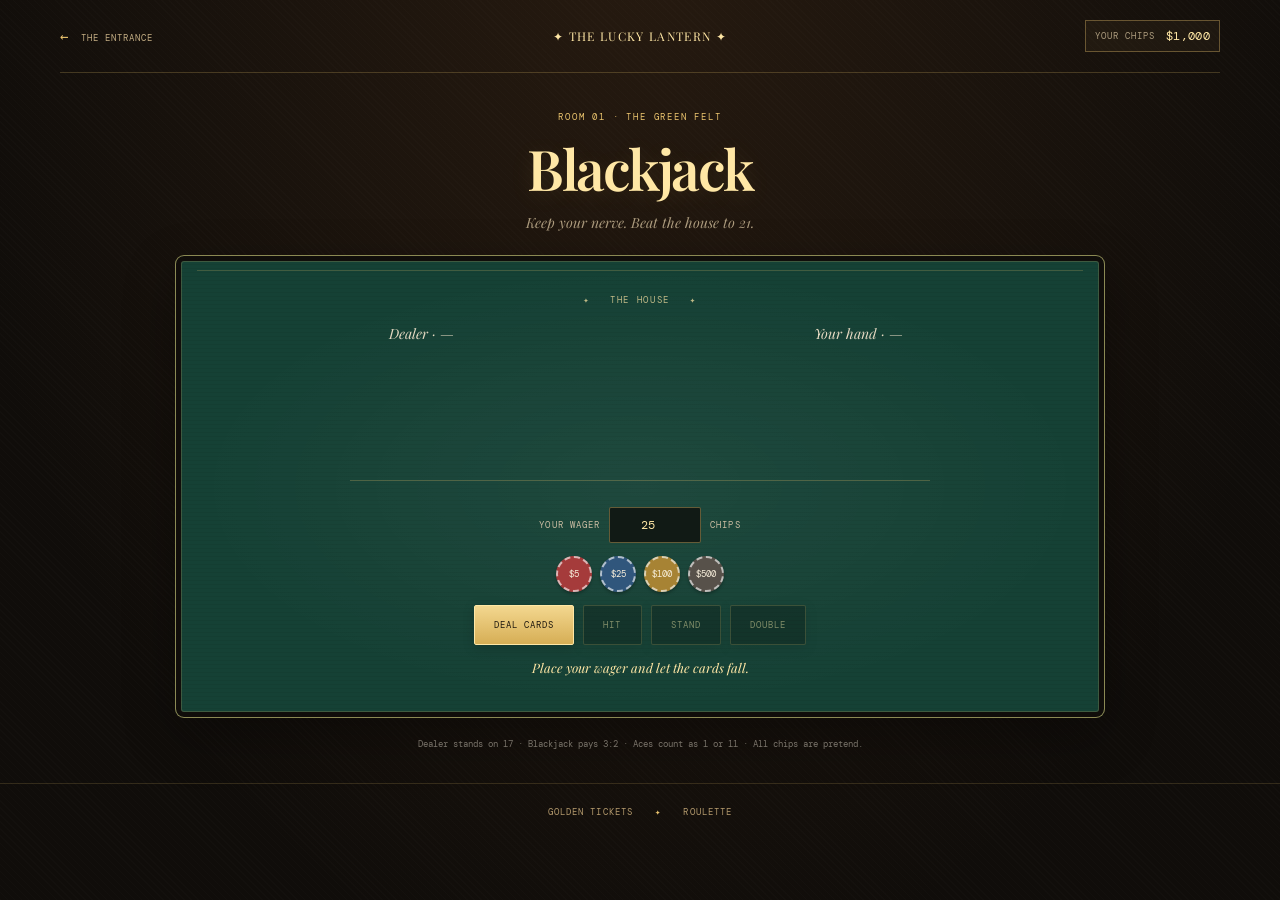
==== blackjack.html @ efd1a1de "jajaja bobby" ====
<!doctype html>
<html lang="en">
<head>
  <meta charset="utf-8">
  <meta name="viewport" content="width=device-width, initial-scale=1">
  <meta name="theme-color" content="#100d0a">
  <meta name="description" content="Play a hand of free blackjack at The Lucky Lantern.">
  <title>Blackjack — The Lucky Lantern</title>
  <link rel="stylesheet" href="casino.css">
</head>
<body class="game-page blackjack-page">
  <header class="game-topbar">
    <a class="back-link" href="index.html"><span aria-hidden="true">←</span> THE ENTRANCE</a>
    <a class="game-wordmark" href="index.html">✦ THE LUCKY LANTERN ✦</a>
    <div class="balance-plaque"><span class="plaque-label">Your chips</span><strong class="balance" id="balance">$1,000</strong></div>
  </header>
  <main class="game-main">
    <div class="room-heading">
      <p class="section-kicker">ROOM 01 · THE GREEN FELT</p>
      <h1>Blackjack</h1>
      <p>Keep your nerve. Beat the house to 21.</p>
    </div>
    <section class="table">
      <p class="seat-label">✦ &nbsp; THE HOUSE &nbsp; ✦</p>
      <div class="hands">
        <div class="hand">
          <p class="hand-title">Dealer <span id="dealer-total"></span></p>
          <div class="cards" id="dealer-cards" aria-label="Dealer's cards"></div>
          <p class="hand-total" id="dealer-status" aria-live="polite"></p>
        </div>
        <div class="hand">
          <p class="hand-title">Your hand <span id="player-total"></span></p>
          <div class="cards" id="player-cards" aria-label="Your cards"></div>
          <p class="hand-total" id="player-status" aria-live="polite"></p>
        </div>
      </div>
      <div class="table-divider"></div>
      <div class="table-controls">
        <div class="wager-row">
          <label class="control-label" for="blackjack-wager">Your wager</label>
          <input class="wager-input" id="blackjack-wager" type="number" min="1" step="1" value="25" inputmode="numeric">
          <span class="control-label">chips</span>
        </div>
        <div class="chip-row" aria-label="Add chips to your wager">
          <button class="chip" type="button" data-add="5" aria-label="Add 5 chips">$5</button>
          <button class="chip" type="button" data-add="25" aria-label="Add 25 chips">$25</button>
          <button class="chip" type="button" data-add="100" aria-label="Add 100 chips">$100</button>
          <button class="chip" type="button" data-add="500" aria-label="Add 500 chips">$500</button>
        </div>
        <div class="button-row">
          <button class="btn" id="deal-button" type="button">Deal cards</button>
          <button class="btn btn-secondary" id="hit-button" type="button" disabled>Hit</button>
          <button class="btn btn-secondary" id="stand-button" type="button" disabled>Stand</button>
          <button class="btn btn-secondary" id="double-button" type="button" disabled>Double</button>
        </div>
        <p class="game-message" id="blackjack-message" aria-live="polite">Place your wager and let the cards fall.</p>
      </div>
    </section>
    <p class="fine-print">Dealer stands on 17 · Blackjack pays 3:2 · Aces count as 1 or 11 · All chips are pretend.</p>
  </main>
  <footer class="game-footer"><a href="scratchoffs.html">Golden Tickets</a><span>✦</span><a href="roulette.html">Roulette</a></footer>
  <div class="toast" id="toast" role="status" aria-live="polite"></div>
  <script src="casino.js"></script>
  <script src="blackjack.js"></script>
</body>
</html>
---- casino.css ----
@import url("https://fonts.googleapis.com/css2?family=DM+Mono:wght@400;500&family=Playfair+Display:ital,wght@0,500;0,600;0,700;0,800;1,500;1,600&display=swap");

:root {
  color-scheme: dark;
  --ink: #f7eedb;
  --muted: #ad9c7e;
  --gold: #edc66f;
  --gold-light: #ffe7a5;
  --red: #a83232;
  --felt: #154135;
  --mono: "DM Mono", monospace;
  --serif: "Playfair Display", Georgia, serif;
}

* { box-sizing: border-box; }
[hidden] { display: none !important; }
html { min-width: 320px; scroll-behavior: smooth; }
body {
  min-width: 320px;
  margin: 0;
  color: var(--ink);
  background:
    radial-gradient(ellipse at 50% -10%, rgba(136, 84, 41, .19), transparent 44rem),
    repeating-linear-gradient(45deg, rgba(255,255,255,.012) 0 1px, transparent 1px 5px),
    #100d0a;
  font-family: var(--serif);
}
button, input, select { font: inherit; }
button { color: inherit; }
button:focus-visible, input:focus-visible, select:focus-visible, a:focus-visible {
  outline: 2px solid var(--gold-light);
  outline-offset: 4px;
}
button:disabled { cursor: not-allowed; opacity: .45; }
a { color: inherit; }

/* The grand entrance */
.lobby-page {
  min-height: 100vh;
  overflow-x: hidden;
  background:
    radial-gradient(ellipse at 50% 40%, rgba(106,31,29,.27), transparent 40rem),
    repeating-linear-gradient(45deg, rgba(255,255,255,.013) 0 1px, transparent 1px 6px),
    #100d0a;
}
.lobby-lights {
  position: fixed;
  inset: 0;
  z-index: -1;
  background: radial-gradient(ellipse at 50% 25%, rgba(255,200,107,.075), transparent 55%);
  pointer-events: none;
}
.lobby-header {
  width: min(1240px, calc(100% - 52px));
  min-height: 79px;
  display: flex;
  align-items: center;
  justify-content: space-between;
  gap: 20px;
  margin: 0 auto;
  border-bottom: 1px solid rgba(237,198,111,.22);
}
.wordmark {
  color: var(--gold-light);
  font-size: 19px;
  font-weight: 600;
  letter-spacing: .015em;
  text-decoration: none;
}
.wordmark-star { color: var(--gold); font-size: 14px; }
.balance-plaque {
  display: flex;
  align-items: center;
  gap: 11px;
  padding: 8px 12px;
  border: 1px solid rgba(237,198,111,.35);
  background: rgba(237,198,111,.045);
}
.plaque-label { color: var(--muted); font: 9px var(--mono); letter-spacing: .11em; text-transform: uppercase; }
.balance { color: var(--gold-light); font: 15px var(--mono); letter-spacing: .03em; }
.entrance {
  width: min(1160px, calc(100% - 40px));
  margin: 0 auto;
  padding: 41px 0 46px;
  text-align: center;
}
.entrance-ornament { display: flex; align-items: center; justify-content: center; gap: 14px; color: var(--gold); font-size: 12px; }
.entrance-ornament i { width: min(330px, 45vw); height: 1px; background: linear-gradient(90deg, transparent, rgba(237,198,111,.65), transparent); }
.entrance-kicker {
  display: flex;
  align-items: center;
  justify-content: center;
  gap: 10px;
  margin: 22px 0 19px;
  color: #ccb98f;
  font: 9px var(--mono);
  letter-spacing: .19em;
  text-transform: uppercase;
}
.live-dot { width: 7px; height: 7px; border-radius: 50%; background: #83c58e; box-shadow: 0 0 12px #83c58e; }
.grand-sign {
  position: relative;
  width: fit-content;
  max-width: 100%;
  margin: 0 auto;
  padding: 21px clamp(28px, 8vw, 100px) 24px;
  border: 1px solid #d5a94e;
  outline: 1px solid rgba(237,198,111,.3);
  outline-offset: 7px;
  background:
    radial-gradient(ellipse at 50% 18%, rgba(255,224,158,.13), transparent 60%),
    linear-gradient(155deg, #5b2220, #321313 48%, #421918);
  box-shadow: 0 0 0 15px rgba(31,18,11,.6), 0 0 32px rgba(255,186,75,.13), inset 0 0 0 4px rgba(237,198,111,.12), inset 0 -25px 50px rgba(0,0,0,.28);
}
.grand-sign::before, .grand-sign::after {
  position: absolute;
  right: 9px;
  left: 9px;
  height: 8px;
  background: radial-gradient(circle, #ffeab2 0 2px, #b78131 2.5px 3px, transparent 3.5px) left center / 24px 8px repeat-x;
  content: "";
  filter: drop-shadow(0 0 3px rgba(255,214,125,.8));
}
.grand-sign::before { top: -4px; }
.grand-sign::after { bottom: -4px; }
.sign-small, .sign-slogan { display: block; color: #e7c77f; font: 9px var(--mono); letter-spacing: .25em; text-transform: uppercase; }
.sign-small { margin: 0 0 10px; }
.grand-sign h1 {
  margin: 0;
  color: #fff0c6;
  font-size: clamp(49px, 10vw, 104px);
  font-weight: 700;
  letter-spacing: -.065em;
  line-height: .83;
  text-shadow: 0 2px 0 #a46b35, 0 4px 0 #703c23, 0 8px 24px rgba(255,202,106,.31);
}
.grand-sign h1 em { color: #ffda83; font-style: normal; }
.sign-slogan { margin-top: 18px; font-size: 8px; letter-spacing: .32em; }
.entrance-invitation {
  max-width: 540px;
  margin: 34px auto 27px;
  color: #cdbfa7;
  font-size: 14px;
  font-style: italic;
  line-height: 1.7;
}
.game-doors {
  display: grid;
  grid-template-columns: repeat(3, minmax(0, 1fr));
  gap: 17px;
  text-align: left;
}
.door {
  position: relative;
  min-height: 291px;
  display: flex;
  overflow: hidden;
  flex-direction: column;
  align-items: flex-start;
  padding: 18px 21px 20px;
  border: 1px solid rgba(237,198,111,.36);
  border-radius: 3px;
  background:
    linear-gradient(180deg, rgba(16,13,10,.18), #14110e 82%),
    radial-gradient(ellipse at 52% 3%, rgba(237,198,111,.13), transparent 64%),
    #211914;
  box-shadow: inset 0 0 0 4px rgba(237,198,111,.045), 0 8px 23px rgba(0,0,0,.27);
  text-decoration: none;
  transition: transform .24s ease, border-color .24s, box-shadow .24s;
}
.door::before {
  position: absolute;
  inset: 7px;
  border: 1px solid rgba(237,198,111,.09);
  content: "";
  pointer-events: none;
}
.door::after {
  position: absolute;
  top: 0;
  right: 12px;
  left: 12px;
  height: 1px;
  background: linear-gradient(90deg, transparent, rgba(255,228,163,.85), transparent);
  content: "";
}
.door:hover { z-index: 1; transform: translateY(-6px); border-color: var(--gold); box-shadow: inset 0 0 0 4px rgba(237,198,111,.08), 0 15px 34px rgba(0,0,0,.43), 0 0 25px rgba(237,198,111,.1); }
.door-number { position: relative; z-index: 1; color: #9a835e; font: 9px var(--mono); letter-spacing: .16em; }
.door-icon {
  width: 100%;
  height: 123px;
  display: flex;
  align-items: center;
  justify-content: center;
  gap: 0;
  margin: 4px 0 1px;
  color: var(--gold-light);
  text-shadow: 0 0 26px rgba(255,204,103,.3);
}
.door-card {
  width: 57px;
  height: 78px;
  display: flex;
  flex-direction: column;
  justify-content: space-between;
  padding: 6px 8px;
  border: 1px solid #f6edda;
  border-radius: 4px;
  background: linear-gradient(145deg, #fffdf6, #e8dec8);
  box-shadow: 0 8px 14px rgba(0,0,0,.32);
  color: #292016;
  font: 19px Georgia, serif;
  text-shadow: none;
}
.door-card span { align-self: flex-end; font-size: 21px; }
.card-one { transform: rotate(-15deg) translateX(8px); }
.card-two { color: #ab3333; transform: rotate(13deg) translateX(-8px); }
.scratch-icon { font-size: 68px; }
.wheel-icon {
  width: 99px;
  height: 99px;
  align-self: center;
  margin: 16px 0 12px;
  border: 4px ridge #d2af5b;
  border-radius: 50%;
  background: repeating-conic-gradient(#a83232 0 10deg, #171512 10deg 20deg);
  box-shadow: 0 0 0 5px #18130e, 0 0 0 6px rgba(237,198,111,.47), 0 0 24px rgba(237,198,111,.13);
}
.wheel-icon span { width: 38px; height: 38px; display: grid; place-items: center; border: 2px solid #e3be62; border-radius: 50%; background: #153d32; font: 20px var(--serif); }
.door-title { position: relative; z-index: 1; color: var(--gold-light); font-size: 23px; font-weight: 600; }
.door-description { position: relative; z-index: 1; min-height: 39px; margin-top: 7px; color: #ad9f89; font-size: 11px; line-height: 1.6; }
.door-enter {
  position: relative;
  z-index: 1;
  width: 100%;
  display: flex;
  justify-content: space-between;
  margin-top: auto;
  padding-top: 14px;
  color: #e1bd6c;
  border-top: 1px solid rgba(237,198,111,.17);
  font: 9px var(--mono);
  letter-spacing: .13em;
}
.door-enter b { font-size: 15px; font-weight: 400; }
.house-rules { display: flex; align-items: center; justify-content: center; gap: 16px; margin-top: 27px; color: #b49b69; }
.house-rules span { color: var(--gold); font-size: 13px; }
.house-rules p { max-width: 680px; margin: 0; color: #968772; font-size: 11px; font-style: italic; line-height: 1.65; }
.lobby-footer {
  width: min(1240px, calc(100% - 52px));
  min-height: 47px;
  display: flex;
  justify-content: space-between;
  align-items: center;
  gap: 14px;
  margin: 0 auto;
  border-top: 1px solid rgba(237,198,111,.16);
  color: #766a56;
  font: 8px var(--mono);
  letter-spacing: .14em;
}

/* Individual game rooms */
.game-page { min-height: 100vh; }
.game-topbar {
  width: min(1160px, calc(100% - 40px));
  min-height: 73px;
  display: grid;
  grid-template-columns: 1fr auto 1fr;
  align-items: center;
  gap: 16px;
  margin: 0 auto;
  border-bottom: 1px solid rgba(237,198,111,.22);
}
.back-link, .game-wordmark { text-decoration: none; }
.back-link { justify-self: start; color: #c3ad83; font: 9px var(--mono); letter-spacing: .12em; }
.back-link span { padding-right: 5px; color: var(--gold); font-size: 14px; }
.game-wordmark { color: var(--gold-light); font-size: 12px; letter-spacing: .11em; }
.game-topbar .balance-plaque { justify-self: end; padding: 7px 9px; }
.game-topbar .balance { font-size: 12px; }
.game-main { width: min(930px, calc(100% - 40px)); margin: 0 auto; padding: 38px 0 31px; }
.room-heading { margin-bottom: 23px; text-align: center; }
.section-kicker { margin: 0 0 7px; color: var(--gold); font: 9px var(--mono); letter-spacing: .2em; }
.room-heading h1 { margin: 0; color: var(--gold-light); font-size: clamp(37px, 6vw, 56px); font-weight: 600; letter-spacing: -.045em; text-shadow: 0 4px 24px rgba(237,198,111,.11); }
.room-heading > p:last-child { margin: 8px 0 0; color: var(--muted); font-size: 14px; font-style: italic; }
.table {
  position: relative;
  overflow: hidden;
  padding: clamp(21px, 5vw, 38px);
  border: 1px solid rgba(237,198,111,.55);
  border-radius: 9px;
  background:
    radial-gradient(ellipse at center, rgba(255,255,255,.045), transparent 68%),
    repeating-linear-gradient(0deg, rgba(0,0,0,.05) 0 1px, transparent 1px 4px),
    #154135;
  box-shadow: inset 0 0 0 5px #100d0a, inset 0 0 0 6px rgba(237,198,111,.19), 0 18px 52px rgba(0,0,0,.31);
}
.table::before { position: absolute; top: 14px; right: 21px; left: 21px; height: 1px; background: rgba(237,198,111,.2); content: ""; }
.seat-label { margin: 0; color: rgba(255,231,165,.73); font: 9px var(--mono); letter-spacing: .18em; text-align: center; }
.hands { display: grid; grid-template-columns: 1fr 1fr; gap: 30px; min-height: 152px; padding: 18px 4px 17px; }
.hand { text-align: center; }
.hand-title { margin: 0 0 12px; color: #e6dac3; font-size: 14px; font-style: italic; }
.cards { display: flex; justify-content: center; flex-wrap: wrap; gap: 8px; min-height: 83px; }
.card { width: 55px; height: 78px; display: flex; flex-direction: column; justify-content: space-between; padding: 7px; color: #25211b; border: 1px solid #d9d0bb; border-radius: 5px; background: linear-gradient(145deg, #fffdf7, #e9e1d0); box-shadow: 0 4px 9px rgba(0,0,0,.22); text-align: left; }
.card.red-suit { color: #a62f34; }
.card-rank { font: 17px Georgia, serif; line-height: 1; }
.card-suit { align-self: center; margin-top: -12px; font-size: 25px; }
.card-back { align-items: center; justify-content: center; color: var(--gold); border-color: #c7a456; background: repeating-linear-gradient(45deg, #5a2427 0 3px, #472023 3px 6px); font-size: 25px; }
.hand-total { min-height: 18px; margin: 7px 0 0; color: var(--gold-light); font: 11px var(--mono); }
.table-divider { width: 68%; height: 1px; margin: 0 auto; background: rgba(237,198,111,.25); }
.table-controls { padding: 18px 0 0; text-align: center; }
.wager-row { display: flex; align-items: center; justify-content: center; flex-wrap: wrap; gap: 9px; margin: 8px 0; }
.control-label, .select-label { color: #cbbda3; font: 9px var(--mono); letter-spacing: .12em; text-transform: uppercase; }
.wager-input { width: 92px; padding: 9px; color: var(--gold-light); border: 1px solid rgba(237,198,111,.38); border-radius: 2px; background: #111a15; font: 12px var(--mono); text-align: center; }
.chip-row { display: flex; justify-content: center; flex-wrap: wrap; gap: 8px; margin: 13px 0; }
.chip { width: 36px; height: 36px; color: var(--ink); border: 2px dashed rgba(255,255,255,.62); border-radius: 50%; background: #a53b3b; box-shadow: 0 2px 3px rgba(0,0,0,.25); cursor: pointer; font: 9px var(--mono); transition: transform .15s; }
.chip:nth-child(2) { background: #30567c; }
.chip:nth-child(3) { background: #a78334; }
.chip:nth-child(4) { background: #57514a; }
.chip:hover { transform: translateY(-3px); }
.button-row { display: flex; justify-content: center; flex-wrap: wrap; gap: 9px; }
.btn { min-height: 40px; padding: 10px 19px; color: #201a10; border: 1px solid var(--gold-light); border-radius: 2px; background: linear-gradient(180deg, #f3d78f, #d6ae55); box-shadow: 0 3px 12px rgba(0,0,0,.17); cursor: pointer; font: 9px var(--mono); letter-spacing: .12em; text-transform: uppercase; transition: filter .18s, transform .18s; }
.btn:hover:not(:disabled) { filter: brightness(1.12); transform: translateY(-1px); }
.btn-secondary { color: var(--gold-light); border-color: rgba(237,198,111,.4); background: rgba(13,24,20,.74); }
.game-message { min-height: 20px; margin: 14px 0 0; color: var(--gold-light); font-size: 13px; font-style: italic; }
.fine-print { margin: 18px auto 0; color: rgba(237,229,213,.54); font: 9px var(--mono); line-height: 1.8; text-align: center; }
.game-footer { min-height: 57px; display: flex; align-items: center; justify-content: center; gap: 22px; border-top: 1px solid rgba(237,198,111,.16); color: #9a835e; font: 9px var(--mono); letter-spacing: .12em; text-transform: uppercase; }
.game-footer a { color: #b49a6d; text-decoration: none; }
.game-footer a:hover { color: var(--gold-light); }
.game-footer span { color: var(--gold); }
.toast { position: fixed; right: 18px; bottom: 18px; z-index: 5; max-width: min(340px, calc(100vw - 36px)); padding: 12px 16px; border: 1px solid rgba(237,198,111,.45); border-radius: 3px; background: #1c1b14; color: var(--gold-light); box-shadow: 0 8px 28px rgba(0,0,0,.4); font: 11px var(--mono); opacity: 0; pointer-events: none; transform: translateY(8px); transition: opacity .2s, transform .2s; }
.toast.show { opacity: 1; transform: translateY(0); }

/* Golden ticket room */
.scratch-main { width: min(790px, calc(100% - 40px)); }
.scratch-booth {
  position: relative;
  overflow: hidden;
  padding: 34px clamp(19px, 6vw, 58px) 29px;
  border: 1px solid rgba(237,198,111,.5);
  background:
    radial-gradient(ellipse at 50% 0, rgba(237,198,111,.13), transparent 65%),
    linear-gradient(145deg, #271a14, #17120e 70%);
  box-shadow: inset 0 0 0 5px #100d0a, inset 0 0 0 6px rgba(237,198,111,.15), 0 15px 45px rgba(0,0,0,.25);
  text-align: center;
}
.ticket-spotlight { position: absolute; top: -30px; left: 50%; width: 180px; height: 110px; display: flex; justify-content: space-between; color: rgba(255,222,151,.42); font-size: 17px; transform: translateX(-50%); }
.ticket-spotlight span:last-child { margin-top: 38px; }
.ticket-caption { position: relative; color: #b49a6b; font: 8px var(--mono); letter-spacing: .23em; }
.scratch-booth h2 { position: relative; margin: 6px 0; color: var(--gold-light); font-size: clamp(25px, 5vw, 36px); letter-spacing: .05em; text-shadow: 0 3px 15px rgba(237,198,111,.18); }
.ticket-subcaption { position: relative; margin: 0 0 20px; color: var(--muted); font-size: 12px; font-style: italic; }
.scratch-ticket { position: relative; overflow: hidden; width: min(100%, 510px); height: 196px; margin: 0 auto; border: 1px solid rgba(237,198,111,.58); border-radius: 4px; background: repeating-linear-gradient(135deg, rgba(237,198,111,.035) 0 2px, transparent 2px 8px), #22231b; box-shadow: 0 7px 24px rgba(0,0,0,.35), inset 0 0 0 5px rgba(237,198,111,.055); }
.ticket-result { position: absolute; inset: 0; display: flex; align-items: center; justify-content: center; flex-direction: column; gap: 10px; color: var(--gold-light); }
.ticket-result strong { font-size: clamp(35px, 8vw, 51px); }
.ticket-result span { max-width: 90%; color: var(--muted); font: 9px var(--mono); letter-spacing: .12em; text-transform: uppercase; }
#scratch-canvas { position: absolute; inset: 0; width: 100%; height: 100%; cursor: crosshair; touch-action: none; }
.ticket-placeholder { position: absolute; inset: 0; z-index: 1; display: grid; align-content: center; justify-content: center; gap: 11px; color: #f2d98d; background: radial-gradient(circle at 25% 24%, rgba(255,255,255,.13), transparent 16%), repeating-linear-gradient(135deg, #8f3334 0 9px, #762a2e 9px 18px); text-align: center; pointer-events: none; }
.ticket-placeholder strong { font-size: 27px; letter-spacing: .08em; text-shadow: 0 2px 9px rgba(0,0,0,.32); }
.ticket-placeholder span { font: 9px var(--mono); letter-spacing: .18em; }
.scratch-booth .game-message { margin: 17px 0 13px; }
.prize-list { display: flex; justify-content: center; flex-wrap: wrap; gap: 10px 21px; margin-top: 22px; color: #b7a88f; font: 9px var(--mono); }
.prize-list b { padding-right: 4px; font-size: 12px; }

/* Roulette room */
.roulette-room { display: grid; grid-template-columns: minmax(260px, 1fr) minmax(240px, .8fr); align-items: center; gap: clamp(28px, 7vw, 80px); padding: 32px clamp(22px, 6vw, 55px); border: 1px solid rgba(237,198,111,.44); background: linear-gradient(145deg, rgba(237,198,111,.045), transparent 55%), #171410; box-shadow: inset 0 0 0 5px #100d0a, inset 0 0 0 6px rgba(237,198,111,.13), 0 14px 42px rgba(0,0,0,.26); }
.roulette-wheel-wrap { position: relative; display: flex; align-items: center; flex-direction: column; }
.wheel-pointer { position: absolute; top: -13px; z-index: 2; color: var(--gold-light); font-size: 21px; filter: drop-shadow(0 2px 2px #100d0a); }
.wheel { width: clamp(205px, 29vw, 265px); aspect-ratio: 1; display: grid; place-items: center; border: 6px ridge #c9a654; border-radius: 50%; background: repeating-conic-gradient(from -4.86deg, #aa3031 0deg 9.73deg, #201d17 9.73deg 19.46deg); box-shadow: 0 0 0 7px #211c14, 0 0 0 8px rgba(237,198,111,.5), 0 12px 27px rgba(0,0,0,.44), inset 0 0 0 14px #17140f; transition: transform 1.2s cubic-bezier(.12,.74,.14,1); }
.wheel-ring { width: 37%; height: 37%; display: grid; place-items: center; border: 4px double #d8b958; border-radius: 50%; background: radial-gradient(circle, #1c4d3c, #102d23); box-shadow: 0 0 15px rgba(237,198,111,.3); transform: rotate(calc(-1 * var(--wheel-rotation, 0deg))); }
.wheel-ring span { color: var(--gold-light); font-size: 31px; text-shadow: 0 1px 12px rgba(255,222,151,.32); }
.wheel-caption { margin-top: 23px; color: #a79166; font: 8px var(--mono); letter-spacing: .22em; }
.roulette-controls { min-width: 0; }
.roulette-controls .select-label { display: block; margin: 14px 0 7px; }
select { width: 100%; padding: 10px; color: var(--gold-light); border: 1px solid rgba(237,198,111,.37); border-radius: 2px; background: #111a15; font: 11px var(--mono); }
.number-input { width: 100%; }
.roulette-wager { display: flex; align-items: center; flex-wrap: wrap; gap: 8px; }
.roulette-wager .select-label { width: 100%; margin-bottom: 0; }
.roulette-wager .control-label { padding-top: 8px; }
.spin-button { width: 100%; margin-top: 17px; min-height: 48px; }
.roulette-message { min-height: 36px; margin: 13px 0 0; color: var(--gold-light); font: 11px var(--mono); line-height: 1.6; text-align: center; }

@media (max-width: 760px) {
  .game-doors { gap: 10px; }
  .door { min-height: 275px; padding: 15px 15px 17px; }
  .door-title { font-size: 20px; }
  .door-description { font-size: 10px; }
  .roulette-room { grid-template-columns: 1fr; gap: 26px; }
  .roulette-controls { width: min(100%, 390px); margin: 0 auto; }
}
@media (max-width: 590px) {
  .lobby-header, .lobby-footer { width: calc(100% - 28px); }
  .lobby-header { min-height: 66px; }
  .wordmark { font-size: 15px; }
  .balance-plaque { gap: 6px; padding: 7px; }
  .plaque-label { font-size: 7px; }
  .balance { font-size: 12px; }
  .entrance { width: calc(100% - 28px); padding-top: 30px; }
  .entrance-kicker { font-size: 8px; letter-spacing: .12em; }
  .grand-sign { padding: 22px 24px; }
  .grand-sign h1 { font-size: clamp(47px, 13vw, 70px); }
  .sign-small { font-size: 8px; }
  .sign-slogan { letter-spacing: .18em; }
  .entrance-invitation { margin: 29px auto 21px; font-size: 13px; }
  .game-doors { grid-template-columns: 1fr; gap: 12px; }
  .door { min-height: 150px; display: grid; grid-template-columns: 78px 1fr; grid-template-rows: 22px 1fr 34px; column-gap: 14px; padding: 14px 16px; }
  .door-number { grid-column: 1 / -1; }
  .door-icon { width: 72px; height: 82px; grid-column: 1; grid-row: 2; margin: 0; }
  .door-card { width: 43px; height: 62px; padding: 5px; font-size: 15px; }
  .door-card span { font-size: 17px; }
  .scratch-icon { font-size: 49px; }
  .wheel-icon { width: 67px; height: 67px; }
  .wheel-icon span { width: 31px; height: 31px; font-size: 16px; }
  .door-title { align-self: end; grid-column: 2; grid-row: 2; font-size: 21px; }
  .door-description { min-height: 0; align-self: start; grid-column: 2; grid-row: 2; margin-top: 29px; }
  .door-enter { grid-column: 1 / -1; grid-row: 3; margin-top: 8px; padding-top: 9px; }
  .house-rules { gap: 9px; margin-top: 21px; }
  .house-rules p { font-size: 10px; }
  .lobby-footer { flex-wrap: wrap; justify-content: center; padding: 12px 0; font-size: 7px; }
  .lobby-footer span:nth-child(2) { display: none; }
  .game-topbar { width: calc(100% - 26px); min-height: 64px; grid-template-columns: auto 1fr auto; gap: 9px; }
  .back-link { font-size: 0; }
  .back-link span { font-size: 20px; }
  .game-wordmark { font-size: 9px; text-align: center; }
  .game-topbar .balance-plaque { display: block; text-align: center; }
  .game-topbar .plaque-label { display: block; margin-bottom: 3px; }
  .game-main, .scratch-main { width: calc(100% - 26px); padding-top: 30px; }
  .hands { gap: 10px; min-height: 142px; }
  .card { width: 46px; height: 68px; padding: 6px; }
  .card-rank { font-size: 15px; }
  .card-suit { font-size: 21px; }
  .game-footer { min-height: 51px; gap: 14px; font-size: 8px; }
  .scratch-booth { padding: 28px 15px 23px; }
  .scratch-ticket { height: 160px; }
  .prize-list { flex-direction: column; gap: 8px; }
  .wheel { width: min(68vw, 245px); }
}
@media (prefers-reduced-motion: reduce) {
  *, *::before, *::after { scroll-behavior: auto !important; animation-duration: .01ms !important; transition-duration: .01ms !important; }
}
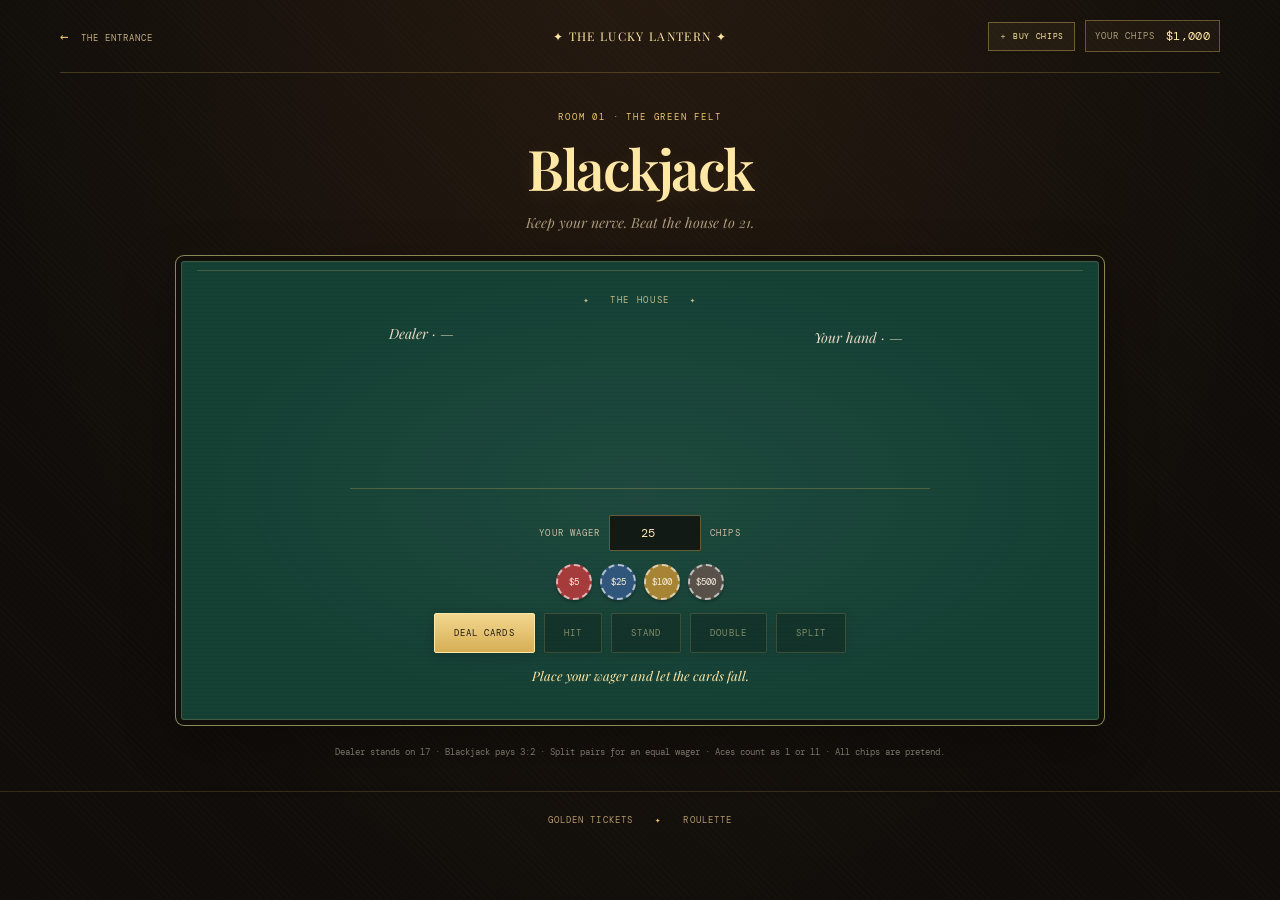
==== commit d0d9ba05: "biuy" ====
--- a/blackjack.html
+++ b/blackjack.html
@@ -12,7 +12,7 @@
   <header class="game-topbar">
     <a class="back-link" href="index.html"><span aria-hidden="true">←</span> THE ENTRANCE</a>
     <a class="game-wordmark" href="index.html">✦ THE LUCKY LANTERN ✦</a>
-    <div class="balance-plaque"><span class="plaque-label">Your chips</span><strong class="balance" id="balance">$1,000</strong></div>
+    <div class="wallet-actions"><a class="buy-chips-link" href="buy-chips.html">＋ Buy chips</a><div class="balance-plaque"><span class="plaque-label">Your chips</span><strong class="balance" id="balance">$1,000</strong></div></div>
   </header>
   <main class="game-main">
     <div class="room-heading">
@@ -28,10 +28,12 @@
           <div class="cards" id="dealer-cards" aria-label="Dealer's cards"></div>
           <p class="hand-total" id="dealer-status" aria-live="polite"></p>
         </div>
-        <div class="hand">
-          <p class="hand-title">Your hand <span id="player-total"></span></p>
-          <div class="cards" id="player-cards" aria-label="Your cards"></div>
-          <p class="hand-total" id="player-status" aria-live="polite"></p>
+        <div class="player-hands" id="player-hands" aria-live="polite">
+          <div class="hand">
+            <p class="hand-title">Your hand <span>· —</span></p>
+            <div class="cards" aria-label="Your cards"></div>
+            <p class="hand-total"></p>
+          </div>
         </div>
       </div>
       <div class="table-divider"></div>
@@ -52,11 +54,12 @@
           <button class="btn btn-secondary" id="hit-button" type="button" disabled>Hit</button>
           <button class="btn btn-secondary" id="stand-button" type="button" disabled>Stand</button>
           <button class="btn btn-secondary" id="double-button" type="button" disabled>Double</button>
+          <button class="btn btn-secondary" id="split-button" type="button" disabled>Split</button>
         </div>
         <p class="game-message" id="blackjack-message" aria-live="polite">Place your wager and let the cards fall.</p>
       </div>
     </section>
-    <p class="fine-print">Dealer stands on 17 · Blackjack pays 3:2 · Aces count as 1 or 11 · All chips are pretend.</p>
+    <p class="fine-print">Dealer stands on 17 · Blackjack pays 3:2 · Split pairs for an equal wager · Aces count as 1 or 11 · All chips are pretend.</p>
   </main>
   <footer class="game-footer"><a href="scratchoffs.html">Golden Tickets</a><span>✦</span><a href="roulette.html">Roulette</a></footer>
   <div class="toast" id="toast" role="status" aria-live="polite"></div>
--- a/casino.css
+++ b/casino.css
@@ -366,7 +366,7 @@
 .roulette-wheel-wrap { position: relative; display: flex; align-items: center; flex-direction: column; }
 .wheel-pointer { position: absolute; top: -13px; z-index: 2; color: var(--gold-light); font-size: 21px; filter: drop-shadow(0 2px 2px #100d0a); }
 .wheel { width: clamp(205px, 29vw, 265px); aspect-ratio: 1; display: grid; place-items: center; border: 6px ridge #c9a654; border-radius: 50%; background: repeating-conic-gradient(from -4.86deg, #aa3031 0deg 9.73deg, #201d17 9.73deg 19.46deg); box-shadow: 0 0 0 7px #211c14, 0 0 0 8px rgba(237,198,111,.5), 0 12px 27px rgba(0,0,0,.44), inset 0 0 0 14px #17140f; transition: transform 1.2s cubic-bezier(.12,.74,.14,1); }
-.wheel-ring { width: 37%; height: 37%; display: grid; place-items: center; border: 4px double #d8b958; border-radius: 50%; background: radial-gradient(circle, #1c4d3c, #102d23); box-shadow: 0 0 15px rgba(237,198,111,.3); transform: rotate(calc(-1 * var(--wheel-rotation, 0deg))); }
+.wheel-ring { width: 37%; height: 37%; display: grid; place-items: center; border: 4px double #d8b958; border-radius: 50%; background: radial-gradient(circle, #1c4d3c, #102d23); box-shadow: 0 0 15px rgba(237,198,111,.3); transform: rotate(calc(0deg - var(--wheel-rotation, 0deg))); }
 .wheel-ring span { color: var(--gold-light); font-size: 31px; text-shadow: 0 1px 12px rgba(255,222,151,.32); }
 .wheel-caption { margin-top: 23px; color: #a79166; font: 8px var(--mono); letter-spacing: .22em; }
 .roulette-controls { min-width: 0; }
@@ -378,6 +378,66 @@
 .roulette-wager .control-label { padding-top: 8px; }
 .spin-button { width: 100%; margin-top: 17px; min-height: 48px; }
 .roulette-message { min-height: 36px; margin: 13px 0 0; color: var(--gold-light); font: 11px var(--mono); line-height: 1.6; text-align: center; }
+
+.wallet-actions { display: flex; align-items: center; justify-self: end; gap: 10px; }
+.buy-chips-link { padding: 8px 10px; color: var(--gold-light); border: 1px solid rgba(237,198,111,.38); background: rgba(237,198,111,.055); font: 8px var(--mono); letter-spacing: .08em; text-decoration: none; text-transform: uppercase; white-space: nowrap; transition: background .2s, border-color .2s; }
+.buy-chips-link:hover { border-color: var(--gold); background: rgba(237,198,111,.12); }
+.game-topbar .wallet-actions { grid-column: 3; }
+.lobby-header .wallet-actions { gap: 8px; }
+.player-hands { min-width: 0; }
+.player-hands.split-layout { display: grid; grid-template-columns: repeat(2, minmax(0, 1fr)); gap: 8px; }
+.player-hands .hand { min-width: 0; padding: 3px; border: 1px solid transparent; border-radius: 3px; }
+.player-hands .active-hand { border-color: rgba(255,231,165,.62); background: rgba(255,231,165,.065); box-shadow: 0 0 17px rgba(237,198,111,.09); }
+.split-layout .hand-title { font-size: 11px; }
+.split-layout .cards { gap: 4px; }
+.split-layout .card { width: 39px; height: 58px; padding: 5px; }
+.split-layout .card-rank { font-size: 13px; }
+.split-layout .card-suit { margin-top: -8px; font-size: 18px; }
+.split-layout .hand-total { font-size: 9px; }
+
+/* Simulated chip-counter checkout */
+.checkout-main { width: min(760px, calc(100% - 40px)); }
+.checkout-card { overflow: hidden; border: 1px solid rgba(237,198,111,.44); background: linear-gradient(145deg, rgba(237,198,111,.045), transparent 46%), #181510; box-shadow: inset 0 0 0 5px #100d0a, inset 0 0 0 6px rgba(237,198,111,.1), 0 17px 45px rgba(0,0,0,.28); }
+.checkout-security { min-height: 66px; display: flex; align-items: center; gap: 13px; padding: 13px clamp(17px, 4vw, 31px); border-bottom: 1px solid rgba(237,198,111,.19); background: rgba(0,0,0,.15); }
+.security-seal { width: 31px; height: 31px; display: grid; place-items: center; border: 1px solid rgba(237,198,111,.45); border-radius: 50%; color: var(--gold); font-size: 16px; }
+.checkout-security strong, .checkout-security small { display: block; }
+.checkout-security strong { color: var(--gold-light); font: 9px var(--mono); letter-spacing: .1em; }
+.checkout-security small { margin-top: 4px; color: #928369; font: 7px var(--mono); letter-spacing: .09em; }
+.lock-mark { margin-left: auto; color: #88a984; font-size: 20px; }
+.checkout-content { padding: 25px clamp(17px, 4vw, 31px) 22px; }
+.checkout-step { display: flex; align-items: center; gap: 10px; margin-bottom: 12px; color: #d3c4a9; font: 9px var(--mono); letter-spacing: .13em; }
+.checkout-step > span { width: 23px; height: 23px; display: grid; place-items: center; border: 1px solid rgba(237,198,111,.4); border-radius: 50%; color: var(--gold-light); font-size: 9px; }
+.bundle-list { display: grid; gap: 9px; margin-bottom: 21px; }
+.bundle { position: relative; min-height: 71px; display: grid; grid-template-columns: 16px minmax(110px, 1fr) auto auto; align-items: center; gap: 11px; padding: 12px 14px; overflow: hidden; border: 1px solid rgba(237,198,111,.21); border-radius: 2px; background: rgba(255,255,255,.018); cursor: pointer; text-align: left; transition: background .18s, border-color .18s; }
+.bundle:hover { border-color: rgba(237,198,111,.56); background: rgba(237,198,111,.04); }
+.bundle.selected { border-color: var(--gold); background: rgba(237,198,111,.075); box-shadow: inset 3px 0 var(--gold); }
+.bundle-radio { width: 13px; height: 13px; border: 1px solid #8f8065; border-radius: 50%; }
+.bundle.selected .bundle-radio { border: 4px solid var(--gold-light); background: #342618; }
+.bundle-copy strong, .bundle-copy small, .bundle-amount small, .bundle-price small { display: block; }
+.bundle-copy strong { color: #f0e4cc; font: 12px var(--serif); }
+.bundle-copy small { margin-top: 4px; color: #9d9078; font: 8px var(--mono); }
+.bundle-amount { color: var(--gold-light); font: 13px var(--mono); text-align: right; white-space: nowrap; }
+.bundle-amount small { margin-top: 3px; color: #a6926a; font-size: 7px; letter-spacing: .12em; }
+.bundle-price { min-width: 84px; padding-left: 12px; border-left: 1px solid rgba(237,198,111,.15); color: #eee1c8; font: 11px var(--mono); text-align: right; white-space: nowrap; }
+.bundle-price small { margin-top: 4px; color: #958469; font-size: 7px; letter-spacing: .1em; }
+.bundle-ribbon { position: absolute; top: 0; right: 0; padding: 4px 8px 4px 10px; background: rgba(237,198,111,.17); color: var(--gold-light); font: 7px var(--mono); letter-spacing: .1em; }
+.order-summary { min-height: 44px; display: flex; justify-content: space-between; align-items: center; gap: 12px; margin: 12px 0; padding: 12px 13px; border: 1px solid rgba(237,198,111,.17); background: rgba(0,0,0,.17); color: #c2b49b; font: 9px var(--mono); }
+.order-summary strong { color: var(--gold-light); font-weight: 400; text-align: right; }
+.demo-consent { display: flex; align-items: flex-start; gap: 9px; margin: 17px 0; color: #aa9c85; font: 9px var(--mono); line-height: 1.65; cursor: pointer; }
+.demo-consent input { width: 14px; height: 14px; flex: 0 0 auto; margin: 1px 0 0; accent-color: #d2ad5e; }
+.place-order { width: 100%; min-height: 45px; }
+.checkout-disclosure { display: flex; align-items: flex-start; gap: 9px; margin: 15px 0 0; color: #887c68; font: 8px var(--mono); line-height: 1.7; }
+.checkout-disclosure span { color: var(--gold); }
+.purchase-result, .checkout-processing { padding: 39px 26px 35px; text-align: center; }
+.success-seal { width: 55px; height: 55px; display: grid; place-items: center; margin: 0 auto 20px; border: 1px solid #8fb58c; border-radius: 50%; color: #a7d2a0; font-size: 25px; box-shadow: 0 0 21px rgba(143,181,140,.12); }
+.purchase-result h2, .checkout-processing h2 { margin: 0; color: var(--gold-light); font-size: 30px; font-weight: 500; }
+.purchase-result > p:not(.section-kicker), .checkout-processing > p:last-child { color: #ae9f86; font-size: 12px; line-height: 1.65; }
+.receipt { max-width: 420px; display: grid; gap: 10px; margin: 24px auto; padding: 16px; border: 1px dashed rgba(237,198,111,.27); background: rgba(0,0,0,.15); text-align: left; }
+.receipt span { display: flex; justify-content: space-between; gap: 10px; color: #96876f; font: 8px var(--mono); letter-spacing: .06em; }
+.receipt strong { color: #dfd1b7; font-weight: 400; text-align: right; }
+.return-to-casino { display: inline-flex; align-items: center; justify-content: center; text-decoration: none; }
+.processing-spinner { width: 44px; height: 44px; display: block; margin: 0 auto 22px; border: 2px solid rgba(237,198,111,.2); border-top-color: var(--gold-light); border-radius: 50%; animation: lantern-spin .8s linear infinite; }
+@keyframes lantern-spin { to { transform: rotate(360deg); } }
 
 @media (max-width: 760px) {
   .game-doors { gap: 10px; }
@@ -433,6 +493,34 @@
   .scratch-ticket { height: 160px; }
   .prize-list { flex-direction: column; gap: 8px; }
   .wheel { width: min(68vw, 245px); }
+  .lobby-header .wordmark { font-size: 13px; }
+  .lobby-header .wallet-actions { gap: 5px; }
+  .lobby-header .balance-plaque { gap: 4px; padding: 5px; }
+  .lobby-header .plaque-label { display: none; }
+  .lobby-header .balance { font-size: 10px; }
+  .lobby-header .buy-chips-link { padding: 7px 6px; font-size: 7px; letter-spacing: .04em; }
+  .game-topbar .wallet-actions { gap: 4px; }
+  .game-topbar .buy-chips-link { padding: 7px 5px; font-size: 7px; letter-spacing: .025em; }
+  .game-topbar .balance-plaque { padding: 5px; }
+  .game-topbar .balance { font-size: 10px; }
+  .game-topbar .plaque-label { font-size: 6px; }
+  .split-layout .card { width: 34px; height: 51px; padding: 4px; }
+  .split-layout .card-rank { font-size: 12px; }
+  .split-layout .card-suit { font-size: 16px; }
+  .split-layout .hand-title { font-size: 9px; }
+  .checkout-main { width: calc(100% - 26px); }
+  .checkout-content { padding: 19px 13px; }
+  .bundle { grid-template-columns: 14px minmax(85px, 1fr) auto auto; gap: 7px; padding: 10px 8px; }
+  .bundle-copy strong { font-size: 11px; }
+  .bundle-copy small { font-size: 7px; }
+  .bundle-amount { font-size: 10px; }
+  .bundle-price { min-width: 65px; padding-left: 7px; font-size: 9px; }
+  .bundle-ribbon { font-size: 6px; }
+  .checkout-security { padding: 12px; }
+  .checkout-security strong { font-size: 8px; }
+  .checkout-security small { font-size: 6px; }
+  .purchase-result, .checkout-processing { padding: 31px 15px; }
+  .receipt span { font-size: 7px; }
 }
 @media (prefers-reduced-motion: reduce) {
   *, *::before, *::after { scroll-behavior: auto !important; animation-duration: .01ms !important; transition-duration: .01ms !important; }
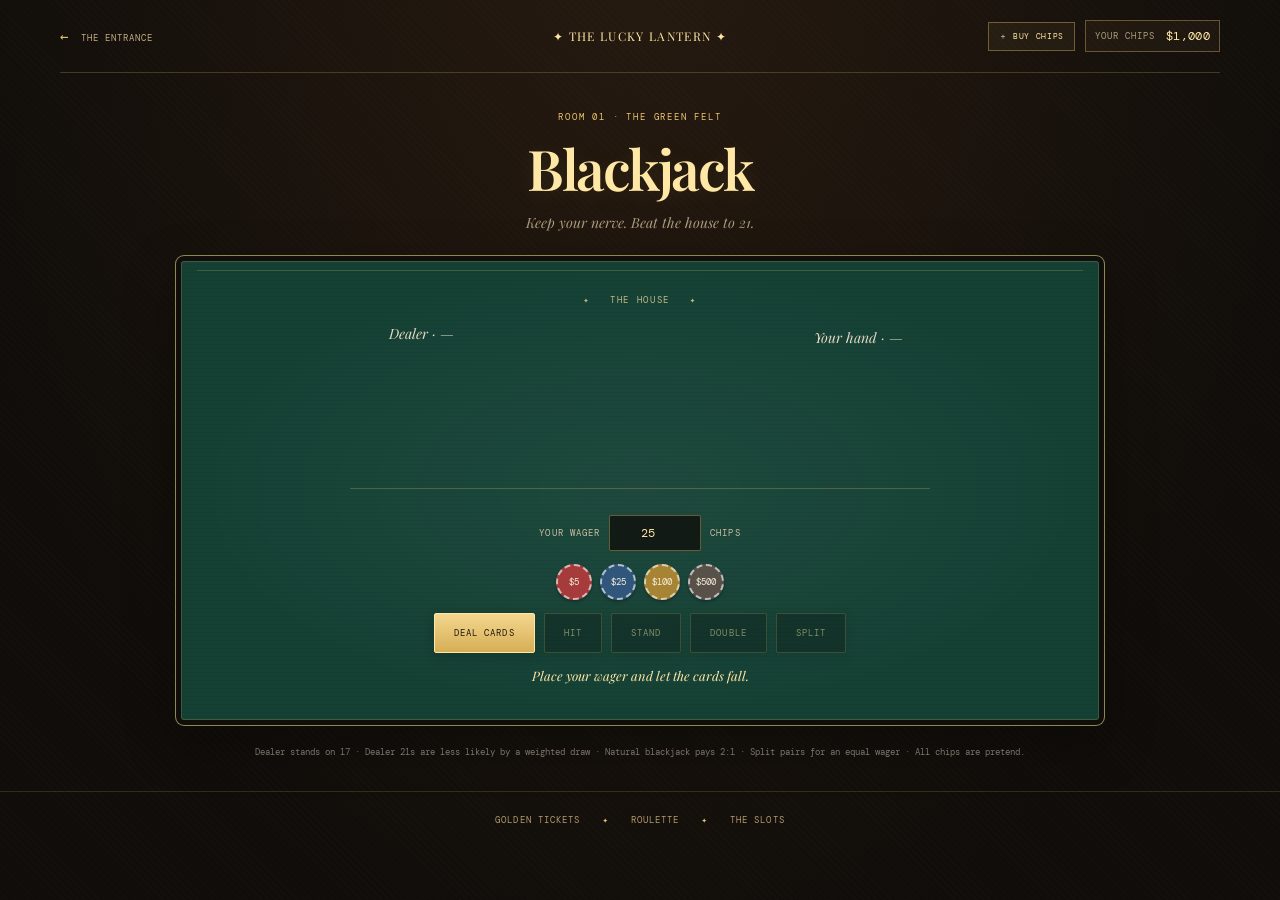
==== commit f98d7292: "QOL" ====
--- a/blackjack.html
+++ b/blackjack.html
@@ -59,9 +59,9 @@
         <p class="game-message" id="blackjack-message" aria-live="polite">Place your wager and let the cards fall.</p>
       </div>
     </section>
-    <p class="fine-print">Dealer stands on 17 · Blackjack pays 3:2 · Split pairs for an equal wager · Aces count as 1 or 11 · All chips are pretend.</p>
+    <p class="fine-print">Dealer stands on 17 · Dealer 21s are less likely by a weighted draw · Natural blackjack pays 2:1 · Split pairs for an equal wager · All chips are pretend.</p>
   </main>
-  <footer class="game-footer"><a href="scratchoffs.html">Golden Tickets</a><span>✦</span><a href="roulette.html">Roulette</a></footer>
+  <footer class="game-footer"><a href="scratchoffs.html">Golden Tickets</a><span>✦</span><a href="roulette.html">Roulette</a><span>✦</span><a href="slots.html">The Slots</a></footer>
   <div class="toast" id="toast" role="status" aria-live="polite"></div>
   <script src="casino.js"></script>
   <script src="blackjack.js"></script>
--- a/casino.css
+++ b/casino.css
@@ -146,7 +146,7 @@
 }
 .game-doors {
   display: grid;
-  grid-template-columns: repeat(3, minmax(0, 1fr));
+  grid-template-columns: repeat(4, minmax(0, 1fr));
   gap: 17px;
   text-align: left;
 }
@@ -227,6 +227,9 @@
   box-shadow: 0 0 0 5px #18130e, 0 0 0 6px rgba(237,198,111,.47), 0 0 24px rgba(237,198,111,.13);
 }
 .wheel-icon span { width: 38px; height: 38px; display: grid; place-items: center; border: 2px solid #e3be62; border-radius: 50%; background: #153d32; font: 20px var(--serif); }
+.slot-icon { gap: 5px; color: #2b1a10; font: 29px var(--serif); text-shadow: 0 2px 1px rgba(255,255,255,.48); }
+.slot-icon span { width: 47px; height: 57px; display: grid; place-items: center; border: 1px solid #dfbd68; border-radius: 4px; background: linear-gradient(145deg,#fff5d4,#d9b95c); box-shadow: 0 4px 9px rgba(0,0,0,.35), inset 0 0 0 3px rgba(125,73,27,.13); }
+.slot-icon span:nth-child(2) { transform: translateY(-5px); }
 .door-title { position: relative; z-index: 1; color: var(--gold-light); font-size: 23px; font-weight: 600; }
 .door-description { position: relative; z-index: 1; min-height: 39px; margin-top: 7px; color: #ad9f89; font-size: 11px; line-height: 1.6; }
 .door-enter {
@@ -379,6 +382,25 @@
 .spin-button { width: 100%; margin-top: 17px; min-height: 48px; }
 .roulette-message { min-height: 36px; margin: 13px 0 0; color: var(--gold-light); font: 11px var(--mono); line-height: 1.6; text-align: center; }
 
+/* Slot room */
+.slots-main { width: min(770px, calc(100% - 40px)); }
+.slot-machine { overflow: hidden; border: 1px solid rgba(237,198,111,.52); background: radial-gradient(ellipse at 50% 0, rgba(237,198,111,.15), transparent 58%), linear-gradient(150deg,#341b16,#17120e 74%); box-shadow: inset 0 0 0 5px #100d0a, inset 0 0 0 6px rgba(237,198,111,.14), 0 15px 44px rgba(0,0,0,.3); }
+.slot-marquee { min-height: 59px; display: flex; align-items: center; justify-content: center; gap: 17px; border-bottom: 1px solid rgba(237,198,111,.24); color: var(--gold-light); text-shadow: 0 0 18px rgba(255,204,103,.42); }
+.slot-marquee strong { font: 13px var(--mono); letter-spacing: .25em; }
+.slot-marquee span { color: var(--gold); font-size: 16px; }
+.slot-frame { position: relative; width: min(440px, calc(100% - 36px)); margin: 27px auto 0; padding: 17px; border: 5px ridge #c7a04b; border-radius: 8px; background: linear-gradient(145deg,#3c2b1c,#1b1610); box-shadow: 0 7px 20px rgba(0,0,0,.38), inset 0 0 0 3px rgba(237,198,111,.13); }
+.reels { position: relative; z-index: 1; display: grid; grid-template-columns: repeat(3, 1fr); gap: 9px; }
+.reel { min-height: 115px; display: grid; place-items: center; border: 1px solid #e5ce91; border-radius: 4px; background: linear-gradient(180deg,#fffdf1,#e1d5b4); box-shadow: inset 0 7px 14px rgba(0,0,0,.1), 0 3px 7px rgba(0,0,0,.25); font-size: clamp(43px, 9vw, 66px); }
+.reel.spinning { animation: reel-rattle .12s linear infinite; filter: blur(1.4px); }
+@keyframes reel-rattle { 50% { transform: translateY(3px) scale(.97); } }
+.payline { position: absolute; top: 50%; right: 10px; left: 10px; z-index: 2; border-top: 1px dashed rgba(158,49,43,.44); pointer-events: none; }
+.slot-message { min-height: 38px; margin: 20px 18px 13px; text-align: center; }
+.slot-controls { display: flex; align-items: center; justify-content: center; flex-wrap: wrap; gap: 9px; padding: 0 18px; }
+.slot-controls .spin-button { width: min(100%, 310px); margin: 9px 0 0; }
+.slot-paytable { display: flex; justify-content: center; flex-wrap: wrap; gap: 8px 17px; margin-top: 24px; padding: 15px; border-top: 1px solid rgba(237,198,111,.19); background: rgba(0,0,0,.14); color: #c2b18e; font: 10px var(--mono); }
+.slot-paytable span { white-space: nowrap; }
+.slot-paytable b { padding-left: 3px; color: var(--gold-light); font-weight: 400; }
+
 .wallet-actions { display: flex; align-items: center; justify-self: end; gap: 10px; }
 .buy-chips-link { padding: 8px 10px; color: var(--gold-light); border: 1px solid rgba(237,198,111,.38); background: rgba(237,198,111,.055); font: 8px var(--mono); letter-spacing: .08em; text-decoration: none; text-transform: uppercase; white-space: nowrap; transition: background .2s, border-color .2s; }
 .buy-chips-link:hover { border-color: var(--gold); background: rgba(237,198,111,.12); }
@@ -407,6 +429,13 @@
 .checkout-content { padding: 25px clamp(17px, 4vw, 31px) 22px; }
 .checkout-step { display: flex; align-items: center; gap: 10px; margin-bottom: 12px; color: #d3c4a9; font: 9px var(--mono); letter-spacing: .13em; }
 .checkout-step > span { width: 23px; height: 23px; display: grid; place-items: center; border: 1px solid rgba(237,198,111,.4); border-radius: 50%; color: var(--gold-light); font-size: 9px; }
+.demo-payment-method { min-height: 63px; display: grid; grid-template-columns: 34px minmax(125px,1fr) auto auto; align-items: center; gap: 10px; margin: 0 0 20px; padding: 10px 12px; border: 1px solid rgba(237,198,111,.25); background: linear-gradient(115deg,rgba(237,198,111,.07),rgba(0,0,0,.12)); }
+.demo-card-icon { width: 31px; height: 23px; display: grid; place-items: center; border: 1px solid rgba(237,198,111,.58); border-radius: 3px; color: var(--gold-light); font-size: 11px; }
+.demo-card-copy strong, .demo-card-copy small { display: block; }
+.demo-card-copy strong { color: #eadfc9; font: 10px var(--mono); }
+.demo-card-copy small { margin-top: 4px; color: #92846c; font: 7px var(--mono); letter-spacing: .06em; }
+.demo-card-number { color: #c8b895; font: 9px var(--mono); white-space: nowrap; }
+.demo-card-tag { padding: 4px 5px; border: 1px solid rgba(237,198,111,.29); color: var(--gold-light); font: 7px var(--mono); letter-spacing: .08em; }
 .bundle-list { display: grid; gap: 9px; margin-bottom: 21px; }
 .bundle { position: relative; min-height: 71px; display: grid; grid-template-columns: 16px minmax(110px, 1fr) auto auto; align-items: center; gap: 11px; padding: 12px 14px; overflow: hidden; border: 1px solid rgba(237,198,111,.21); border-radius: 2px; background: rgba(255,255,255,.018); cursor: pointer; text-align: left; transition: background .18s, border-color .18s; }
 .bundle:hover { border-color: rgba(237,198,111,.56); background: rgba(237,198,111,.04); }
@@ -423,24 +452,41 @@
 .bundle-ribbon { position: absolute; top: 0; right: 0; padding: 4px 8px 4px 10px; background: rgba(237,198,111,.17); color: var(--gold-light); font: 7px var(--mono); letter-spacing: .1em; }
 .order-summary { min-height: 44px; display: flex; justify-content: space-between; align-items: center; gap: 12px; margin: 12px 0; padding: 12px 13px; border: 1px solid rgba(237,198,111,.17); background: rgba(0,0,0,.17); color: #c2b49b; font: 9px var(--mono); }
 .order-summary strong { color: var(--gold-light); font-weight: 400; text-align: right; }
+.checkout-total { display: flex; justify-content: space-between; gap: 10px; padding: 1px 13px 12px; color: #9e8f76; font: 8px var(--mono); letter-spacing: .1em; }
+.checkout-total strong { color: var(--gold-light); font-size: 10px; font-weight: 400; letter-spacing: .02em; }
 .demo-consent { display: flex; align-items: flex-start; gap: 9px; margin: 17px 0; color: #aa9c85; font: 9px var(--mono); line-height: 1.65; cursor: pointer; }
 .demo-consent input { width: 14px; height: 14px; flex: 0 0 auto; margin: 1px 0 0; accent-color: #d2ad5e; }
 .place-order { width: 100%; min-height: 45px; }
 .checkout-disclosure { display: flex; align-items: flex-start; gap: 9px; margin: 15px 0 0; color: #887c68; font: 8px var(--mono); line-height: 1.7; }
 .checkout-disclosure span { color: var(--gold); }
 .purchase-result, .checkout-processing { padding: 39px 26px 35px; text-align: center; }
+.purchase-failure { padding: 39px 26px 35px; text-align: center; }
 .success-seal { width: 55px; height: 55px; display: grid; place-items: center; margin: 0 auto 20px; border: 1px solid #8fb58c; border-radius: 50%; color: #a7d2a0; font-size: 25px; box-shadow: 0 0 21px rgba(143,181,140,.12); }
+.failure-seal { width: 55px; height: 55px; display: grid; place-items: center; margin: 0 auto 20px; border: 1px solid #bd846c; border-radius: 50%; color: #e5ac88; font: 25px var(--mono); box-shadow: 0 0 21px rgba(189,132,108,.1); }
 .purchase-result h2, .checkout-processing h2 { margin: 0; color: var(--gold-light); font-size: 30px; font-weight: 500; }
+.purchase-failure h2 { margin: 0; color: var(--gold-light); font-size: 30px; font-weight: 500; }
 .purchase-result > p:not(.section-kicker), .checkout-processing > p:last-child { color: #ae9f86; font-size: 12px; line-height: 1.65; }
+.purchase-failure > p:not(.section-kicker) { color: #ae9f86; font-size: 12px; line-height: 1.65; }
 .receipt { max-width: 420px; display: grid; gap: 10px; margin: 24px auto; padding: 16px; border: 1px dashed rgba(237,198,111,.27); background: rgba(0,0,0,.15); text-align: left; }
 .receipt span { display: flex; justify-content: space-between; gap: 10px; color: #96876f; font: 8px var(--mono); letter-spacing: .06em; }
 .receipt strong { color: #dfd1b7; font-weight: 400; text-align: right; }
 .return-to-casino { display: inline-flex; align-items: center; justify-content: center; text-decoration: none; }
+.retry-purchase, .return-to-order { display: inline-flex; align-items: center; justify-content: center; margin: 4px; }
 .processing-spinner { width: 44px; height: 44px; display: block; margin: 0 auto 22px; border: 2px solid rgba(237,198,111,.2); border-top-color: var(--gold-light); border-radius: 50%; animation: lantern-spin .8s linear infinite; }
+.processing-steps { max-width: 420px; display: grid; gap: 8px; margin: 24px auto 0; padding: 0; list-style: none; text-align: left; }
+.processing-steps li { display: grid; grid-template-columns: 30px 1fr auto; align-items: center; gap: 9px; padding: 10px 11px; border: 1px solid rgba(237,198,111,.12); color: #817762; font: 8px var(--mono); transition: color .2s, border-color .2s, background .2s; }
+.processing-steps li > span:first-child { color: #82745b; }
+.processing-steps li > b { font-weight: 400; }
+.processing-steps li.current { border-color: rgba(237,198,111,.42); background: rgba(237,198,111,.05); color: #e3d4b7; }
+.processing-steps li.current > b { color: var(--gold-light); }
+.processing-steps li.complete { border-color: rgba(143,181,140,.28); color: #adc5a2; }
+.processing-steps li.complete > b { color: #a7d2a0; }
+.processing-steps li.failed { border-color: rgba(189,132,108,.4); color: #d3a28c; }
+.processing-steps li.failed > b { color: #e5ac88; }
 @keyframes lantern-spin { to { transform: rotate(360deg); } }
 
 @media (max-width: 760px) {
-  .game-doors { gap: 10px; }
+  .game-doors { grid-template-columns: repeat(2, minmax(0, 1fr)); gap: 10px; }
   .door { min-height: 275px; padding: 15px 15px 17px; }
   .door-title { font-size: 20px; }
   .door-description { font-size: 10px; }
@@ -519,8 +565,19 @@
   .checkout-security { padding: 12px; }
   .checkout-security strong { font-size: 8px; }
   .checkout-security small { font-size: 6px; }
-  .purchase-result, .checkout-processing { padding: 31px 15px; }
+  .purchase-result, .purchase-failure, .checkout-processing { padding: 31px 15px; }
   .receipt span { font-size: 7px; }
+  .demo-payment-method { grid-template-columns: 28px minmax(0,1fr) auto; gap: 7px; padding: 9px; }
+  .demo-card-icon { width: 26px; height: 21px; }
+  .demo-card-copy strong { font-size: 8px; }
+  .demo-card-copy small { font-size: 6px; }
+  .demo-card-number { grid-column: 2; font-size: 8px; }
+  .demo-card-tag { grid-column: 3; grid-row: 1 / span 2; }
+  .processing-steps li { grid-template-columns: 25px 1fr auto; gap: 6px; padding: 9px 7px; font-size: 7px; }
+  .slots-main { width: calc(100% - 26px); }
+  .slot-frame { padding: 11px; }
+  .reel { min-height: 88px; }
+  .slot-paytable { gap: 8px 12px; font-size: 8px; }
 }
 @media (prefers-reduced-motion: reduce) {
   *, *::before, *::after { scroll-behavior: auto !important; animation-duration: .01ms !important; transition-duration: .01ms !important; }
